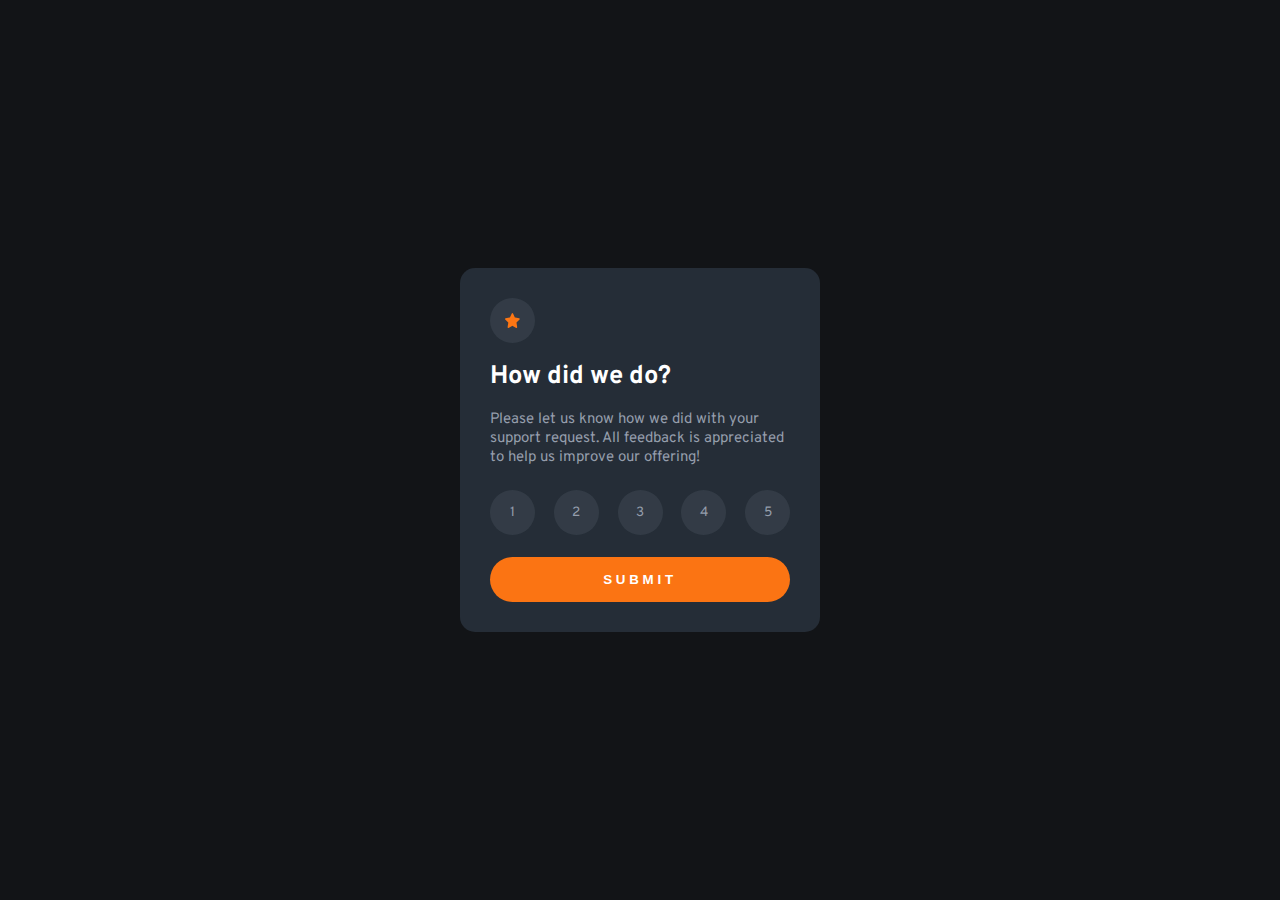
==== index.html @ f5af6024 "static version1" ====
<!DOCTYPE html>
<html lang="en">

<head>
  <meta charset="UTF-8">
  <meta name="viewport" content="width=device-width, initial-scale=1.0">
  <!-- displays site properly based on user's device -->
  <link rel="preconnect" href="https://fonts.googleapis.com">
  <link rel="preconnect" href="https://fonts.gstatic.com" crossorigin>
  <link href="https://fonts.googleapis.com/css2?family=Overpass:wght@400;700&display=swap" rel="stylesheet">
  <link rel="icon" type="image/png" sizes="32x32" href="./images/favicon-32x32.png">
  <link rel="stylesheet" href="styles.css">
  <title>Frontend Mentor | Interactive rating component</title>
</head>

<body>
  <div class="container">
    <header>
      <div class="bullet star">
        <img src="./images/icon-star.svg" alt="star">
      </div>
    </header>
    <main>
      <h1>How did we do?</h1>
      <p>Please let us know how we did with your support request. All feedback is appreciated
        to help us improve our offering!</p>
      <section class="numbering">
        <div class="bullet one">1</div>
        <div class="bullet two">2</div>
        <div class="bullet three">3</div>
        <div class="bullet four">4</div>
        <div class="bullet five">5</div>
      </section>
      <button type="submit">SUBMIT</button>
    </main>
  </div>
</body>

</html>


<!-- Rating state start -->

<!-- How did we do?

Please let us know how we did with your support request. All feedback is appreciated
to help us improve our offering!

1 2 3 4 5

Submit -->

<!-- Rating state end -->

<!-- Thank you state start -->

<!-- You selected
Add rating here out of 5

Thank you!

We appreciate you taking the time to give a rating. If you ever need more support,
don’t hesitate to get in touch! -->

<!-- Thank you state end -->
---- styles.css ----
html {
    font-size: 15px;
}

body {
    height: 100vh;
    margin: 0;
    padding: 0;
    background-color: hsl(216, 12%, 8%);
    color: white;
    font-family: 'Overpass', sans-serif;
    display: flex;
    justify-content: center;
    align-items: center;
}

.container {
    background-color: hsl(213, 19%, 18%);
    width: 80%;
    max-width: 300px;
    padding: 2rem;
    border-radius: 1rem;
}

img {
    height: 1rem;
    width: 1rem;
}

h1 {
    font-size: 1.7rem;
}

p {
    font-weight: 400;
    color: hsl(217, 12%, 63%);
    margin-bottom: 1.5rem;
}

.numbering {
    display: flex;
    justify-content: space-between;
    width: 100%;
}

.bullet {
    background-color: hsla(216, 12%, 54%, 0.162);
    color: hsl(217, 12%, 63%);
    width: 3rem;
    height: 3rem;
    font-size: .9rem;
    border-radius: 3rem;
    display: flex;
    justify-content: center;
    align-items: center;
}

button {
    background-color: hsl(25, 97%, 53%);
    color: white;
    width: 100%;
    height: 3rem;
    border-radius: 2rem;
    border: none;
    margin-top: 1.5rem;
    font-weight: 700;
    letter-spacing: .25rem;
}
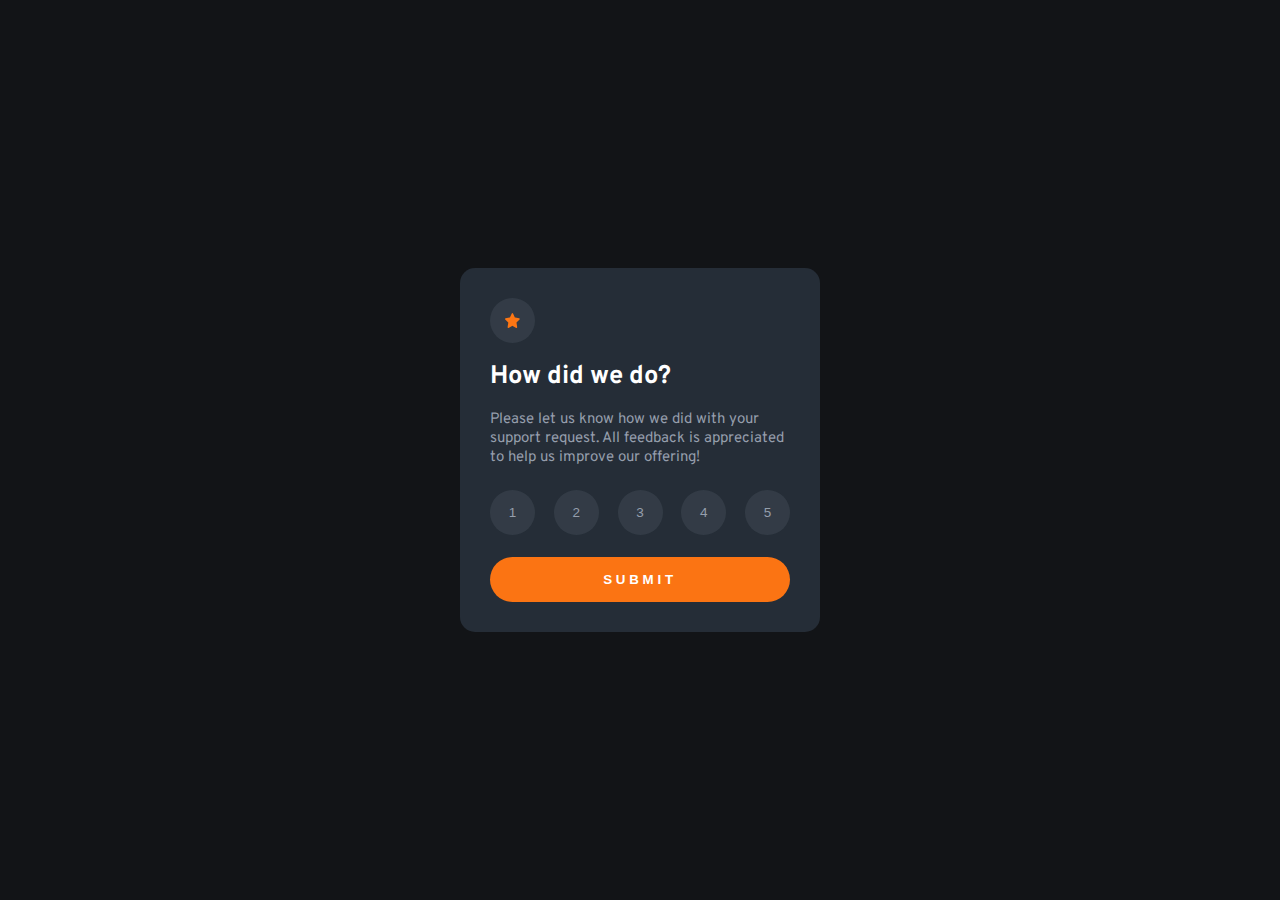
==== commit b31eff31: "finish console log of values" ====
--- a/index.html
+++ b/index.html
@@ -9,7 +9,7 @@
   <link rel="preconnect" href="https://fonts.gstatic.com" crossorigin>
   <link href="https://fonts.googleapis.com/css2?family=Overpass:wght@400;700&display=swap" rel="stylesheet">
   <link rel="icon" type="image/png" sizes="32x32" href="./images/favicon-32x32.png">
-  <link rel="stylesheet" href="styles.css">
+  <link rel="stylesheet" href="stylesIndex.css">
   <title>Frontend Mentor | Interactive rating component</title>
 </head>
 
@@ -25,41 +25,16 @@
       <p>Please let us know how we did with your support request. All feedback is appreciated
         to help us improve our offering!</p>
       <section class="numbering">
-        <div class="bullet one">1</div>
-        <div class="bullet two">2</div>
-        <div class="bullet three">3</div>
-        <div class="bullet four">4</div>
-        <div class="bullet five">5</div>
+        <button class="bullet one" value="1" id="btn1">1</button>
+        <button class="bullet two" value="2" id="btn2">2</button>
+        <button class="bullet three" value="3" id="btn3">3</button>
+        <button class="bullet four" value="4" id="btn4">4</button>
+        <button class="bullet five" value="5" id="btn5">5</button>
       </section>
-      <button type="submit">SUBMIT</button>
+      <button id="myBtn" type="submit">SUBMIT</button>
     </main>
   </div>
+  <script type="text/javascript" src="appIndex.js"></script>
 </body>
 
-</html>
-
-
-<!-- Rating state start -->
-
-<!-- How did we do?
-
-Please let us know how we did with your support request. All feedback is appreciated
-to help us improve our offering!
-
-1 2 3 4 5
-
-Submit -->
-
-<!-- Rating state end -->
-
-<!-- Thank you state start -->
-
-<!-- You selected
-Add rating here out of 5
-
-Thank you!
-
-We appreciate you taking the time to give a rating. If you ever need more support,
-don’t hesitate to get in touch! -->
-
-<!-- Thank you state end -->+</html>--- a/stylesIndex.css
+++ b/stylesIndex.css
@@ -0,0 +1,101 @@
+html {
+    font-size: 15px;
+}
+
+body {
+    height: 100vh;
+    margin: 0;
+    padding: 0;
+    background-color: hsl(216, 12%, 8%);
+    color: white;
+    font-family: 'Overpass', sans-serif;
+    display: flex;
+    justify-content: center;
+    align-items: center;
+}
+
+.container {
+    background-color: hsl(213, 19%, 18%);
+    width: 80%;
+    max-width: 300px;
+    padding: 2rem;
+    border-radius: 1rem;
+}
+
+img {
+    height: 1rem;
+    width: 1rem;
+}
+
+h1 {
+    font-size: 1.7rem;
+}
+
+p {
+    font-weight: 400;
+    color: hsl(217, 12%, 63%);
+    margin-bottom: 1.5rem;
+}
+
+.numbering {
+    display: flex;
+    justify-content: space-between;
+    width: 100%;
+}
+
+.bullet {
+    background-color: hsla(216, 12%, 54%, 0.162);
+    color: hsl(217, 12%, 63%);
+    width: 3rem;
+    height: 3rem;
+    font-size: .9rem;
+    border-radius: 3rem;
+    display: flex;
+    justify-content: center;
+    align-items: center;
+    user-select: none;
+    border: none;
+}
+
+.numbering .bullet:hover {
+    background-color: hsl(217, 12%, 63%);
+    color: white;
+    cursor: pointer;
+}
+
+.numbering .bullet:active {
+        background-color: hsl(25, 97%, 53%);
+        box-shadow: 0 2px hsl(217, 12%, 63%);
+        color: white;
+        transform: translateY(2px);
+
+}
+
+#myBtn {
+    background-color: hsl(25, 97%, 53%);
+    color: white;
+    width: 100%;
+    height: 3rem;
+    border-radius: 2rem;
+    border: none;
+    margin-top: 1.5rem;
+    font-weight: 700;
+    letter-spacing: .25rem;
+    user-select: none;
+    
+}
+
+#myBtn:hover {
+    background-color: white;
+    color: hsl(25, 97%, 53%);
+    cursor: pointer;
+    box-shadow: 0 6px hsl(25, 97%, 53%);
+}
+
+
+#myBtn:active {
+background-color: white;
+box-shadow: 0 2px white;
+color: hsl(25, 97%, 53%);
+transform: translateY(2px);
+}